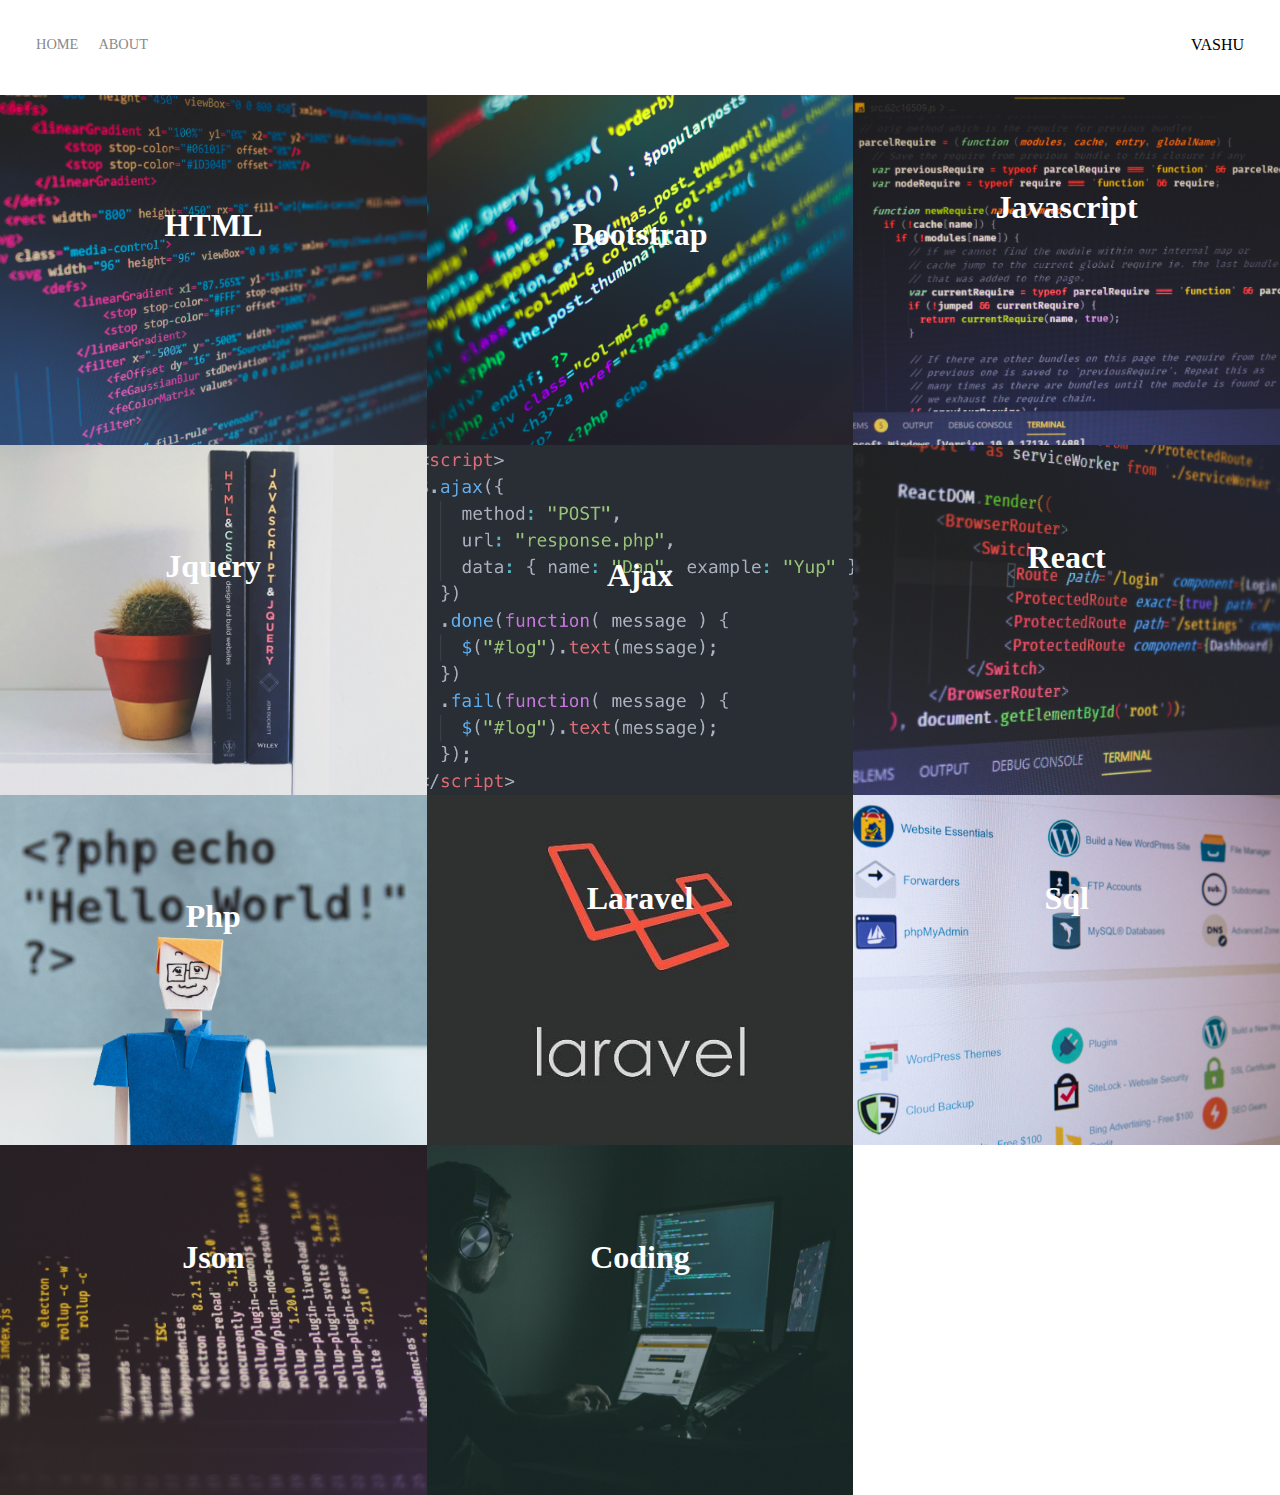
==== index.html @ 4eca6cd1 "first commit" ====
<!DOCTYPE html>
<html lang="en">
<head>
    <meta charset="UTF-8">
    <meta http-equiv="X-UA-Compatible" content="IE=edge">
    <meta name="viewport" content="width=device-width, initial-scale=1.0">
    <title>Index Page</title>
    <link rel="stylesheet" href="styles.css">
</head>
<body>
    <div class="container">
        <div class="nav-wrapper">
            <div class="left">
                <div class="nav-link-wrapper">
                    <a href="index.html">Home</a>
                </div>    
                
                <div class="nav-link-wrapper">
                    <a href="about.html">About</a>
                </div>
            </div>
            
            <div class="right">
                <div class="brand">
                    <div>VASHU</div>
                </div>
            </div>
        </div>

        <div class="content-wrapper">
            <div class="portfolio-items-wrapper">
                <div class="portfolio-item-wrapper">
                    <div class="portfolio-img-background" style="background-image:url(images/html.jpg)"></div>
                    <div class="img-text-wrapper">
                        <div class="logo-wrapper">
                            <h1>HTML</h1>
                        </div>
                        <div class="subtitle-wrapper">
                            The HyperText Markup Language, or HTML is the standard markup language 
                            for documents designed to be displayed in a web browser. 
                        </div>
                    </div>
                </div>
                <div class="portfolio-item-wrapper">
                    <div class="portfolio-img-background" style="background-image:url(images/bootstrap.jpg)"></div>
                    <div class="img-text-wrapper">
                        <div class="logo-wrapper">
                            <h1>Bootstrap</h1>
                        </div>
                        <div class="subtitle-wrapper">
                            Bootstrap is a free and open-source CSS framework directed at responsive, 
                            mobile-first front-end web development.
                        </div>
                    </div>
                </div>
                <div class="portfolio-item-wrapper">
                    <div class="portfolio-img-background" style="background-image:url(images/javascript.jpg)"></div>
                    <div class="img-text-wrapper">
                        <div class="logo-wrapper">
                            <h1>Javascript</h1>
                        </div>
                        <div class="subtitle-wrapper">
                            JavaScript, often abbreviated as JS, is a programming language that conforms 
                            to the ECMAScript specification. JavaScript is high-level, often just-in-time compiled, and multi-paradigm 
                        </div>
                    </div>
                </div>
                <div class="portfolio-item-wrapper">
                    <div class="portfolio-img-background" style="background-image:url(images/jquery.jpg)"></div>
                    <div class="img-text-wrapper">
                        <div class="logo-wrapper">
                            <h1>Jquery</h1>
                        </div>
                        <div class="subtitle-wrapper">
                            jQuery is a JavaScript library designed to simplify HTML DOM tree traversal and manipulation, 
                            as well as event handling, CSS animation, and Ajax. 
                        </div>
                    </div>
                </div>
                <div class="portfolio-item-wrapper">
                    <div class="portfolio-img-background" style="background-image:url(images/ajax.png)"></div>
                    <div class="img-text-wrapper">
                        <div class="logo-wrapper">
                            <h1>Ajax</h1>
                        </div>
                        <div class="subtitle-wrapper">
                            Ajax is a set of web development techniques using many web technologies on the client-side to create asynchronous web applications.
                        </div>
                    </div>
                </div>
                <div class="portfolio-item-wrapper">
                    <div class="portfolio-img-background" style="background-image:url(images/react.jpg)"></div>
                    <div class="img-text-wrapper">
                        <div class="logo-wrapper">
                            <h1>React</h1>
                        </div>
                        <div class="subtitle-wrapper">
                            React is an open-source, front end, JavaScript library for building user interfaces or UI components. 
                            It is maintained by Facebook and a community of individual developers and companies. 
                        </div>
                    </div>
                </div>
                <div class="portfolio-item-wrapper">
                    <div class="portfolio-img-background" style="background-image:url(images/php.jpg)"></div>
                    <div class="img-text-wrapper">
                        <div class="logo-wrapper">
                            <h1>Php</h1>
                        </div>
                        <div class="subtitle-wrapper">
                            PHP is a general-purpose scripting language especially suited to web development. 
                            It was originally created by Danish-Canadian programmer Rasmus Lerdorf in 1994. 
                        </div>
                    </div>
                </div>
                <div class="portfolio-item-wrapper">
                    <div class="portfolio-img-background" style="background-image:url(images/laravel.jpg)"></div>
                    <div class="img-text-wrapper">
                        <div class="logo-wrapper">
                            <h1>Laravel</h1>
                        </div>
                        <div class="subtitle-wrapper">
                            Laravel is a free, open-source PHP web framework, created by Taylor Otwell and 
                            intended for the development of web applications following the model–view–controller architectural pattern and based on Symfony.
                        </div>
                    </div>
                </div>
                <div class="portfolio-item-wrapper">
                    <div class="portfolio-img-background" style="background-image:url(images/sql.jpg)"></div>
                    <div class="img-text-wrapper">
                        <div class="logo-wrapper">
                            <h1>Sql</h1>
                        </div>
                        <div class="subtitle-wrapper">
                            SQL is a domain-specific language used in programming and designed for managing data held in a relational database management system,
                             or for stream processing in a relational data stream management system.
                        </div>
                    </div>
                </div>
                <div class="portfolio-item-wrapper">
                    <div class="portfolio-img-background" style="background-image:url(images/json.jpg)"></div>
                    <div class="img-text-wrapper">
                        <div class="logo-wrapper">
                            <!-- can also use a logo instead of h1 -->
                            <h1>Json</h1>
                        </div>
                        <div class="subtitle-wrapper">
                            JSON is an open standard file format, and data interchange format, that uses human-readable text to store and 
                            transmit data objects consisting of attribute–value pairs and array data types.
                        </div>
                    </div>
                </div>
                <div class="portfolio-item-wrapper">
                    <div class="portfolio-img-background" style="background-image:url(images/coding.jpg)"></div>
                    <div class="img-text-wrapper">
                        <div class="logo-wrapper">
                            <h1>Coding</h1>
                        </div>
                        <div class="subtitle-wrapper">
                            Coding is basically the computer language used to develop apps, websites, and software. To put it very simply, the code is what tells your computer what to do. 
                            To go a bit deeper, computers don’t understand words. 
                        </div>
                    </div>
                </div>
                <div class="portfolio-item-wrapper">
                    <div class="portfolio-img-background" style="background-image:url(images/matrix.jpg)"></div>
                    <div class="img-text-wrapper">
                        <div class="logo-wrapper">
                            <h1>Matrix</h1>
                        </div>
                        <div class="subtitle-wrapper">
                            Thomas Anderson, a computer programmer, is led to fight an underground war against 
                            powerful computers who have constructed his entire reality with a system called the Matrix.
                        </div>
                    </div>
                </div>
            </div>
        </div>
    </div>
</body>
<script>
    const portfolioItems = document.querySelectorAll('.portfolio-item-wrapper')
    portfolioItems.forEach(portfolioItem => {
        portfolioItem.addEventListener('mouseover', () => {
            console.log(portfolioItem);
        })
    })    
</script>
</html>
---- styles.css ----
/* Master styles */
body{
    margin: 0px;
}

.container{
    display: grid;
    grid-template-columns: 1fr;
}

/* Nav styles */
.nav-wrapper{
    display: flex;
    justify-content: space-between;
    padding: 36px;
}

.left{
    display: flex;
}

.nav-wrapper > .left > div {
    margin-right: 20px;
    font-size: 0.9em;
    text-transform: uppercase;
}

.nav-link-wrapper{
    height: 22px;
    border-bottom: 1px solid transparent;
    transition: border-bottom 0.5s;
}

.nav-link-wrapper a {
    color: #8a8a8a;
    text-decoration: none;
    transition: color 0.4s;
}

.nav-link-wrapper:hover{
    border-bottom: 1px solid black;
}

.nav-link-wrapper a:hover{
    color: black;
}

/* Portfolio styles */
.portfolio-items-wrapper{
    display: grid;
    grid-template-columns: 1fr 1fr 1fr;
}

.portfolio-item-wrapper{
    position: relative;
}

.portfolio-img-background{
    height: 350px;
    width: 100%;
    background-size: cover;
    background-position: center;
    background-repeat: no-repeat;
}

.img-text-wrapper{
    position: absolute;
    top: 0;
    display: flex;
    flex-direction: column;
    justify-content: center;
    align-items: center;
    height: 100%;
    text-align: center;
    padding-left: 100px;
    padding-right:100px ;
}

.logo-wrapper h1{
    width: 50%;
    margin-bottom: 20px;
    color:white;
    font-weight: 800;
}

/* needs to be more specific with selector */
.img-text-wrapper .subtitle-wrapper{
    transition: 1s;
    color:transparent;
    font-weight: 600;
}

.img-text-wrapper:hover .subtitle-wrapper{
    font-weight: 600;
    color:lightseagreen;
}

.img-darken{
    transition: 1s;
    filter:brightness(10%);
}
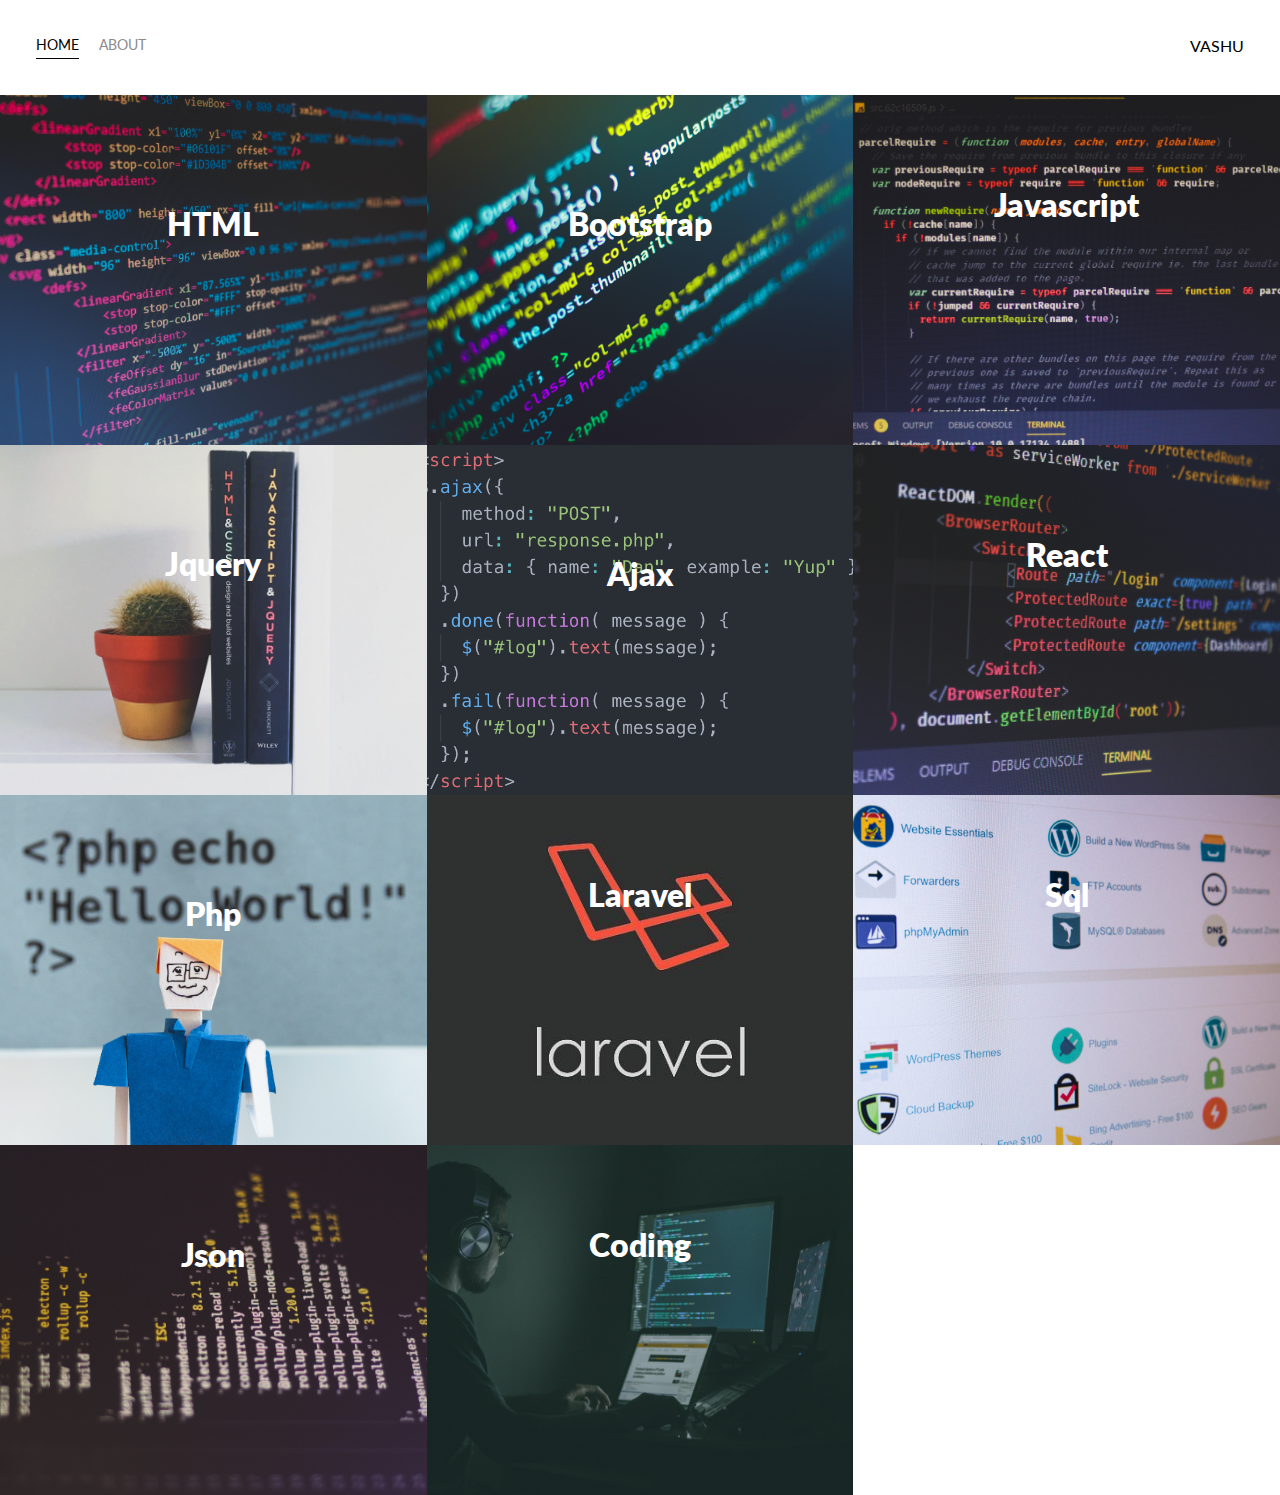
==== commit 3cd50f2a: "final commit" ====
--- a/index.html
+++ b/index.html
@@ -5,13 +5,16 @@
     <meta http-equiv="X-UA-Compatible" content="IE=edge">
     <meta name="viewport" content="width=device-width, initial-scale=1.0">
     <title>Index Page</title>
+    <link rel="preconnect" href="https://fonts.gstatic.com">
+    <link rel="preconnect" href="https://fonts.gstatic.com">
+    <link href="https://fonts.googleapis.com/css2?family=Lato:wght@300&display=swap" rel="stylesheet">
     <link rel="stylesheet" href="styles.css">
 </head>
 <body>
     <div class="container">
         <div class="nav-wrapper">
             <div class="left">
-                <div class="nav-link-wrapper">
+                <div class="nav-link-wrapper active-nav-link">
                     <a href="index.html">Home</a>
                 </div>    
                 
@@ -181,7 +184,13 @@
     const portfolioItems = document.querySelectorAll('.portfolio-item-wrapper')
     portfolioItems.forEach(portfolioItem => {
         portfolioItem.addEventListener('mouseover', () => {
-            console.log(portfolioItem);
+            // console.log(portfolioItem.childNodes[1].classList);
+            portfolioItem.childNodes[1].classList.add('img-darken');
+        })
+
+        portfolioItem.addEventListener('mouseout', () => {
+            // console.log(portfolioItem.childNodes[1].classList);
+            portfolioItem.childNodes[1].classList.remove('img-darken');
         })
     })    
 </script>
--- a/styles.css
+++ b/styles.css
@@ -1,6 +1,7 @@
 /* Master styles */
 body{
     margin: 0px;
+    font-family: "lato", sans-serif;
 }
 
 .container{
@@ -44,6 +45,14 @@
 .nav-link-wrapper a:hover{
     color: black;
 }
+
+.active-nav-link{
+    border-bottom: 1px solid black;
+}
+
+.active-nav-link a{
+    color: black !important;
+}   
 
 /* Portfolio styles */
 .portfolio-items-wrapper{
@@ -98,4 +107,18 @@
 .img-darken{
     transition: 1s;
     filter:brightness(10%);
+}
+
+/* About page styles */
+.two-column-wrapper{
+    display: grid;
+    grid-template-columns: 1fr 1fr;
+}
+
+.profile-img-wrapper img{
+    width:100%;
+}
+
+.profile-content-wrapper{
+    padding: 30px;
 }